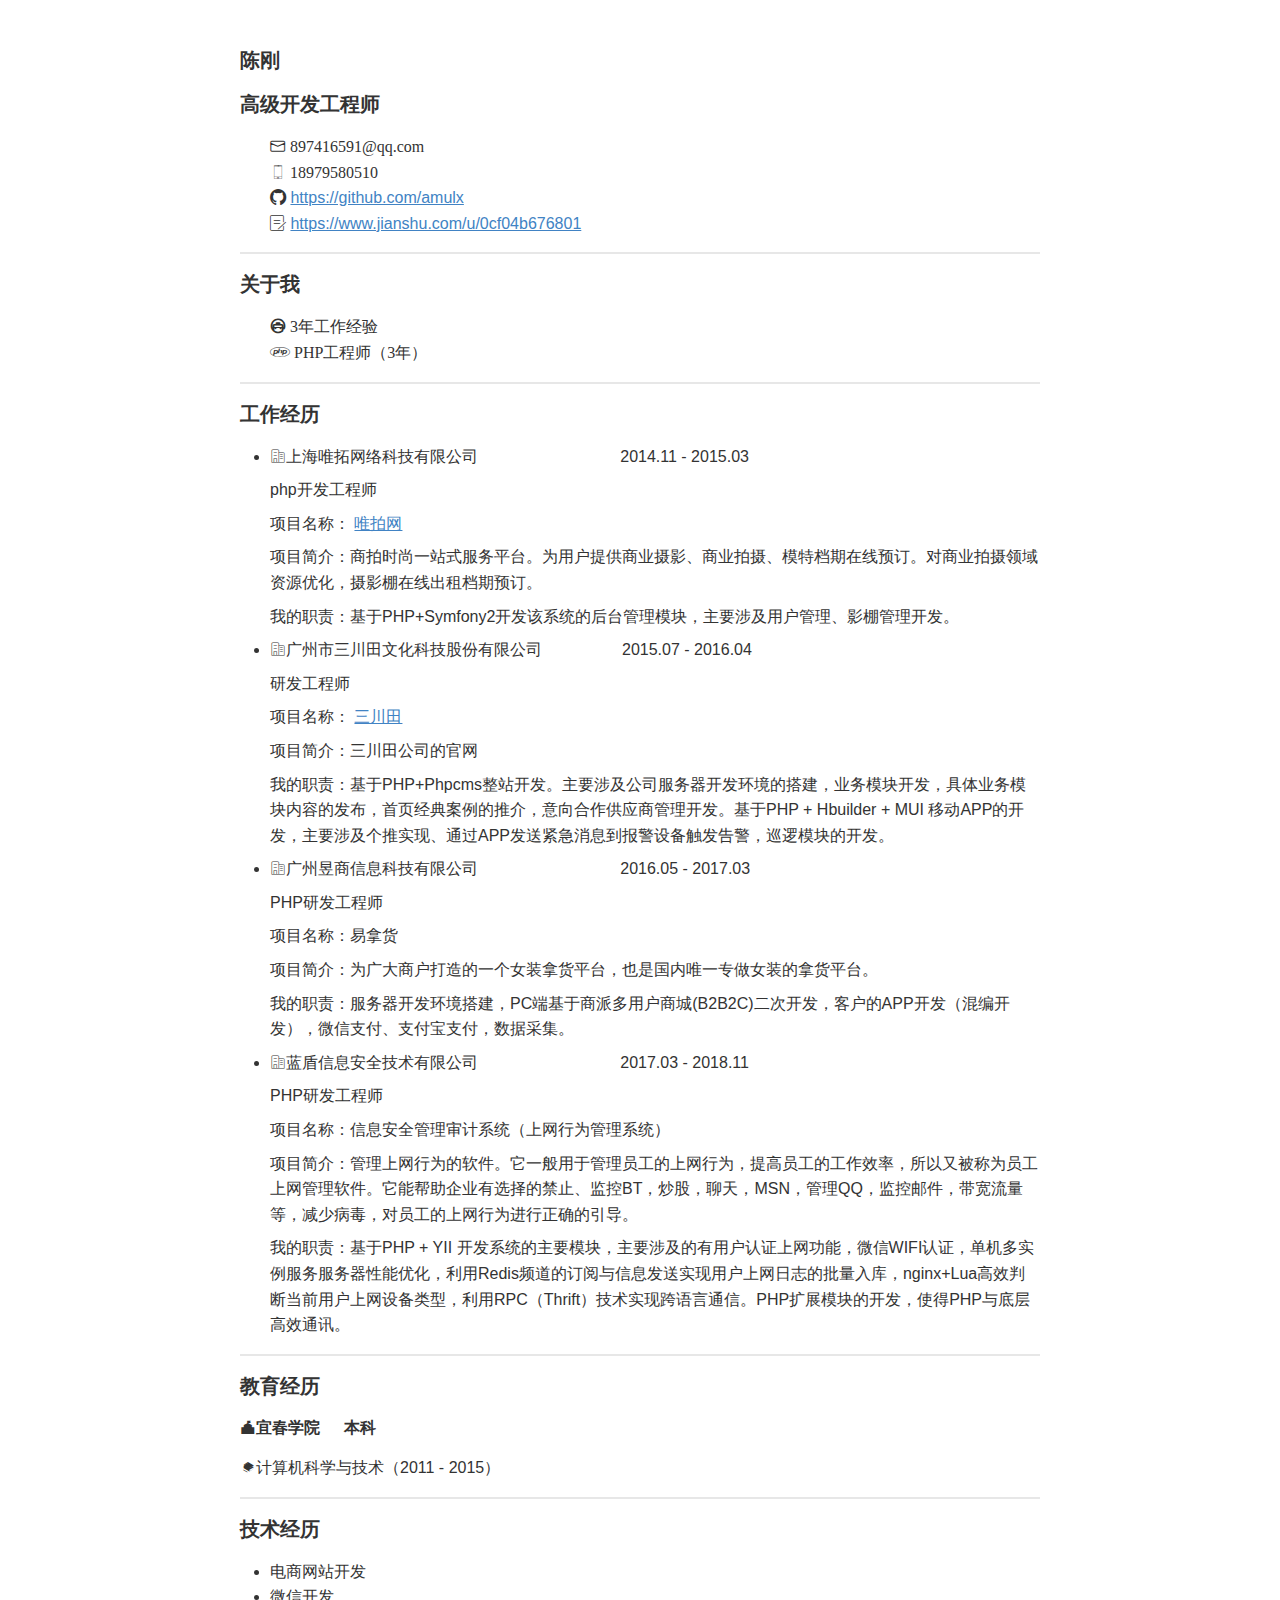
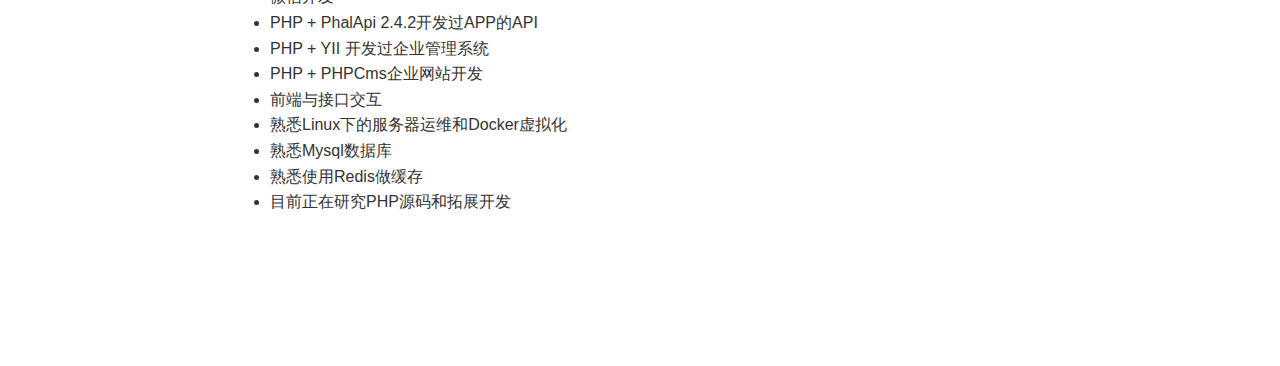
==== index.html @ e8bdd8fd "个人简历" ====
<!doctype html>
<html>
    <head>
        <meta charset='UTF-8'>
        <meta name='viewport' content='width=device-width initial-scale=1'>
        <title>
            PHP工程师-3年-陈刚
        </title>
        <link rel="stylesheet" type="text/css" href="iconfont.css">
        <link href='index.css' rel='stylesheet' type='text/css' />
        <style type='text/css'>
            html {overflow-x: initial !important;}:root { --bg-color:#ffffff; --text-color:#333333;
            --select-text-bg-color:#B5D6FC; --select-text-font-color:auto; --monospace:"Lucida Console",Consolas,"Courier",monospace; } html { font-size: 14px; background-color:
            var(--bg-color); color: var(--text-color); font-family: "Helvetica Neue",
            Helvetica, Arial, sans-serif; -webkit-font-smoothing: antialiased; } body
            { margin: 0px; padding: 0px; height: auto; bottom: 0px; top: 0px; left:
            0px; right: 0px; font-size: 1rem; line-height: 1.42857; overflow-x: hidden;
            background: inherit; } iframe { margin: auto; } a.url { word-break: break-all;
            } a:active, a:hover { outline: 0px; } .in-text-selection, ::selection {
            text-shadow: none; background: var(--select-text-bg-color); color: var(--select-text-font-color);
            } #write { margin: 0px auto; height: auto; width: inherit; word-break:
            normal; word-wrap: break-word; position: relative; white-space: normal;
            overflow-x: visible; } #write.first-line-indent p { text-indent: 2em; }
            #write.first-line-indent li p, #write.first-line-indent p * { text-indent:
            0px; } #write.first-line-indent li { margin-left: 2em; } .for-image #write
            { padding-left: 8px; padding-right: 8px; } body.typora-export { padding-left:
            30px; padding-right: 30px; } .typora-export .footnote-line, .typora-export
            p { white-space: pre-wrap; } @media screen and (max-width: 500px) { body.typora-export
            { padding-left: 0px; padding-right: 0px; } .CodeMirror-sizer { margin-left:
            0px !important; } .CodeMirror-gutters { display: none !important; } } #write
            li > figure:first-child { margin-top: -20px; } #write ol, #write ul { position:
            relative; } img { max-width: 100%; vertical-align: middle; } button, input,
            select, textarea { color: inherit; font-style: inherit; font-variant: inherit;
            font-weight: inherit; font-stretch: inherit; font-size: inherit; line-height:
            inherit; font-family: inherit; } input[type="checkbox"], input[type="radio"]
            { line-height: normal; padding: 0px; } *, ::after, ::before { box-sizing:
            border-box; } #write h1, #write h2, #write h3, #write h4, #write h5, #write
            h6, #write p, #write pre { width: inherit; } #write h1, #write h2, #write
            h3, #write h4, #write h5, #write h6, #write p { position: relative; } h1,
            h2, h3, h4, h5, h6 { break-after: avoid-page; break-inside: avoid; orphans:
            2; } p { orphans: 4; } h1 { font-size: 2rem; } h2 { font-size: 1.8rem;
            } h3 { font-size: 1.6rem; } h4 { font-size: 1.4rem; } h5 { font-size: 1.2rem;
            } h6 { font-size: 1rem; } .md-math-block, .md-rawblock, h1, h2, h3, h4,
            h5, h6, p { margin-top: 1rem; margin-bottom: 1rem; } .hidden { display:
            none; } .md-blockmeta { color: rgb(204, 204, 204); font-weight: 700; font-style:
            italic; } a { cursor: pointer; } sup.md-footnote { padding: 2px 4px; background-color:
            rgba(238, 238, 238, 0.7); color: rgb(85, 85, 85); border-radius: 4px; cursor:
            pointer; } sup.md-footnote a, sup.md-footnote a:hover { color: inherit;
            text-transform: inherit; text-decoration: inherit; } #write input[type="checkbox"]
            { cursor: pointer; width: inherit; height: inherit; } figure { overflow-x:
            auto; margin: 1.2em 0px; max-width: calc(100% + 16px); padding: 0px; }
            figure > table { margin: 0px !important; } tr { break-inside: avoid; break-after:
            auto; } thead { display: table-header-group; } table { border-collapse:
            collapse; border-spacing: 0px; width: 100%; overflow: auto; break-inside:
            auto; text-align: left; } table.md-table td { min-width: 80px; } .CodeMirror-gutters
            { border-right: 0px; background-color: inherit; } .CodeMirror { text-align:
            left; } .CodeMirror-placeholder { opacity: 0.3; } .CodeMirror pre { padding:
            0px 4px; } .CodeMirror-lines { padding: 0px; } div.hr:focus { cursor: none;
            } #write pre { white-space: pre-wrap; } #write.fences-no-line-wrapping
            pre { white-space: pre; } #write pre.ty-contain-cm { white-space: normal;
            } .CodeMirror-gutters { margin-right: 4px; } .md-fences { font-size: 0.9rem;
            display: block; break-inside: avoid; text-align: left; overflow: visible;
            white-space: pre; background: inherit; position: relative !important; }
            .md-diagram-panel { width: 100%; margin-top: 10px; text-align: center;
            padding-top: 0px; padding-bottom: 8px; overflow-x: auto; } #write .md-fences.mock-cm
            { white-space: pre-wrap; } .md-fences.md-fences-with-lineno { padding-left:
            0px; } #write.fences-no-line-wrapping .md-fences.mock-cm { white-space:
            pre; overflow-x: auto; } .md-fences.mock-cm.md-fences-with-lineno { padding-left:
            8px; } .CodeMirror-line, twitterwidget { break-inside: avoid; } .footnotes
            { opacity: 0.8; font-size: 0.9rem; margin-top: 1em; margin-bottom: 1em;
            } .footnotes + .footnotes { margin-top: 0px; } .md-reset { margin: 0px;
            padding: 0px; border: 0px; outline: 0px; vertical-align: top; background:
            0px 0px; text-decoration: none; text-shadow: none; float: none; position:
            static; width: auto; height: auto; white-space: nowrap; cursor: inherit;
            -webkit-tap-highlight-color: transparent; line-height: normal; font-weight:
            400; text-align: left; box-sizing: content-box; direction: ltr; } li div
            { padding-top: 0px; } blockquote { margin: 1rem 0px; } li .mathjax-block,
            li p { margin: 0.5rem 0px; } li { margin: 0px; position: relative; } blockquote
            > :last-child { margin-bottom: 0px; } blockquote > :first-child, li > :first-child
            { margin-top: 0px; } .footnotes-area { color: rgb(136, 136, 136); margin-top:
            0.714rem; padding-bottom: 0.143rem; white-space: normal; } #write .footnote-line
            { white-space: pre-wrap; } @media print { body, html { border: 1px solid
            transparent; height: 99%; break-after: avoid; break-before: avoid; } #write
            { margin-top: 0px; border-color: transparent !important; } .typora-export
            * { -webkit-print-color-adjust: exact; } html.blink-to-pdf { font-size:
            13px; } .typora-export #write { padding-left: 1cm; padding-right: 1cm;
            padding-bottom: 0px; break-after: avoid; } .typora-export #write::after
            { height: 0px; } @page { margin: 20mm 0px; } } .footnote-line { margin-top:
            0.714em; font-size: 0.7em; } a img, img a { cursor: pointer; } pre.md-meta-block
            { font-size: 0.8rem; min-height: 0.8rem; white-space: pre-wrap; background:
            rgb(204, 204, 204); display: block; overflow-x: hidden; } p > img:only-child
            { display: block; margin: auto; } p > .md-image:only-child { display: inline-block;
            width: 100%; text-align: center; } #write .MathJax_Display { margin: 0.8em
            0px 0px; } .md-math-block { width: 100%; } .md-math-block:not(:empty)::after
            { display: none; } [contenteditable="true"]:active, [contenteditable="true"]:focus
            { outline: 0px; box-shadow: none; } .md-task-list-item { position: relative;
            list-style-type: none; } .task-list-item.md-task-list-item { padding-left:
            0px; } .md-task-list-item > input { position: absolute; top: 0px; left:
            0px; margin-left: -1.2em; margin-top: calc(1em - 10px); } .math { font-size:
            1rem; } .md-toc { min-height: 3.58rem; position: relative; font-size: 0.9rem;
            border-radius: 10px; } .md-toc-content { position: relative; margin-left:
            0px; } .md-toc-content::after, .md-toc::after { display: none; } .md-toc-item
            { display: block; color: rgb(65, 131, 196); } .md-toc-item a { text-decoration:
            none; } .md-toc-inner:hover { text-decoration: underline; } .md-toc-inner
            { display: inline-block; cursor: pointer; } .md-toc-h1 .md-toc-inner {
            margin-left: 0px; font-weight: 700; } .md-toc-h2 .md-toc-inner { margin-left:
            2em; } .md-toc-h3 .md-toc-inner { margin-left: 4em; } .md-toc-h4 .md-toc-inner
            { margin-left: 6em; } .md-toc-h5 .md-toc-inner { margin-left: 8em; } .md-toc-h6
            .md-toc-inner { margin-left: 10em; } @media screen and (max-width: 48em)
            { .md-toc-h3 .md-toc-inner { margin-left: 3.5em; } .md-toc-h4 .md-toc-inner
            { margin-left: 5em; } .md-toc-h5 .md-toc-inner { margin-left: 6.5em; }
            .md-toc-h6 .md-toc-inner { margin-left: 8em; } } a.md-toc-inner { font-size:
            inherit; font-style: inherit; font-weight: inherit; line-height: inherit;
            } .footnote-line a:not(.reversefootnote) { color: inherit; } .md-attr {
            display: none; } .md-fn-count::after { content: "."; } code, pre, samp,
            tt { font-family: var(--monospace); } kbd { margin: 0px 0.1em; padding:
            0.1em 0.6em; font-size: 0.8em; color: rgb(36, 39, 41); background: rgb(255,
            255, 255); border: 1px solid rgb(173, 179, 185); border-radius: 3px; box-shadow:
            rgba(12, 13, 14, 0.2) 0px 1px 0px, rgb(255, 255, 255) 0px 0px 0px 2px inset;
            white-space: nowrap; vertical-align: middle; } .md-comment { color: rgb(162,
            127, 3); opacity: 0.8; font-family: var(--monospace); } code { text-align:
            left; vertical-align: initial; } a.md-print-anchor { white-space: pre !important;
            border-width: initial !important; border-style: none !important; border-color:
            initial !important; display: inline-block !important; position: absolute
            !important; width: 1px !important; right: 0px !important; outline: 0px
            !important; background: 0px 0px !important; text-decoration: initial !important;
            text-shadow: initial !important; } .md-inline-math .MathJax_SVG .noError
            { display: none !important; } .md-math-block .MathJax_SVG_Display { text-align:
            center; margin: 0px; position: relative; text-indent: 0px; max-width: none;
            max-height: none; min-height: 0px; min-width: 100%; width: auto; overflow-y:
            hidden; display: block !important; } .MathJax_SVG_Display, .md-inline-math
            .MathJax_SVG_Display { width: auto; margin: inherit; display: inline-block
            !important; } .MathJax_SVG .MJX-monospace { font-family: var(--monospace);
            } .MathJax_SVG .MJX-sans-serif { font-family: sans-serif; } .MathJax_SVG
            { display: inline; font-style: normal; font-weight: 400; line-height: normal;
            zoom: 90%; text-indent: 0px; text-align: left; text-transform: none; letter-spacing:
            normal; word-spacing: normal; word-wrap: normal; white-space: nowrap; float:
            none; direction: ltr; max-width: none; max-height: none; min-width: 0px;
            min-height: 0px; border: 0px; padding: 0px; margin: 0px; } .MathJax_SVG
            * { transition: none; } .MathJax_SVG_Display svg { vertical-align: middle
            !important; margin-bottom: 0px !important; } .os-windows.monocolor-emoji
            .md-emoji { font-family: "Segoe UI Symbol", sans-serif; } .md-diagram-panel
            > svg { max-width: 100%; } [lang="mermaid"] svg, [lang="flow"] svg { max-width:
            100%; } [lang="mermaid"] .node text { font-size: 1rem; } table tr th {
            border-bottom: 0px; } video { max-width: 100%; display: block; margin:
            0px auto; } iframe { max-width: 100%; width: 100%; border: none; } .highlight
            td, .highlight tr { border: 0px; } :root { --side-bar-bg-color: #fafafa;
            --control-text-color: #777; } @font-face { font-family: "Open Sans"; font-style:
            normal; font-weight: normal; src: local("Open Sans Regular"), url("./github/400.woff")
            format("woff"); } @font-face { font-family: "Open Sans"; font-style: italic;
            font-weight: normal; src: local("Open Sans Italic"), url("./github/400i.woff")
            format("woff"); } @font-face { font-family: "Open Sans"; font-style: normal;
            font-weight: bold; src: local("Open Sans Bold"), url("./github/700.woff")
            format("woff"); } @font-face { font-family: "Open Sans"; font-style: italic;
            font-weight: bold; src: local("Open Sans Bold Italic"), url("./github/700i.woff")
            format("woff"); } html { font-size: 16px; } body { font-family: "Open Sans",
            "Clear Sans", "Helvetica Neue", Helvetica, Arial, sans-serif; color: rgb(51,
            51, 51); line-height: 1.6; } #write { max-width: 860px; margin: 0px auto;
            padding: 30px 30px 100px; } #write > ul:first-child, #write > ol:first-child
            { margin-top: 30px; } a { color: rgb(65, 131, 196); } h1, h2, h3, h4, h5,
            h6 { position: relative; margin-top: 1rem; margin-bottom: 1rem; font-weight:
            bold; line-height: 1.4; cursor: text; } h1:hover a.anchor, h2:hover a.anchor,
            h3:hover a.anchor, h4:hover a.anchor, h5:hover a.anchor, h6:hover a.anchor
            { text-decoration: none; } h1 tt, h1 code { font-size: inherit; } h2 tt,
            h2 code { font-size: inherit; } h3 tt, h3 code { font-size: inherit; }
            h4 tt, h4 code { font-size: inherit; } h5 tt, h5 code { font-size: inherit;
            } h6 tt, h6 code { font-size: inherit; } h1 { padding-bottom: 0.3em; font-size:
            2.25em; line-height: 1.2; border-bottom: 1px solid rgb(238, 238, 238);
            } h2 { padding-bottom: 0.3em; font-size: 1.75em; line-height: 1.225; border-bottom:
            1px solid rgb(238, 238, 238); } h3 { font-size: 1.5em; line-height: 1.43;
            } h4 { font-size: 1.25em; } h5 { font-size: 1em; } h6 { font-size: 1em;
            color: rgb(119, 119, 119); } p, blockquote, ul, ol, dl, table { margin:
            0.8em 0px; } li > ol, li > ul { margin: 0px; } hr { height: 2px; padding:
            0px; margin: 16px 0px; background-color: rgb(231, 231, 231); border: 0px
            none; overflow: hidden; box-sizing: content-box; } li p.first { display:
            inline-block; } ul, ol { padding-left: 30px; } ul:first-child, ol:first-child
            { margin-top: 0px; } ul:last-child, ol:last-child { margin-bottom: 0px;
            } blockquote { border-left: 4px solid rgb(223, 226, 229); padding: 0px
            15px; color: rgb(119, 119, 119); } blockquote blockquote { padding-right:
            0px; } table { padding: 0px; word-break: initial; } table tr { border-top:
            1px solid rgb(223, 226, 229); margin: 0px; padding: 0px; } table tr:nth-child(2n),
            thead { background-color: rgb(248, 248, 248); } table tr th { font-weight:
            bold; border-width: 1px 1px 0px; border-top-style: solid; border-right-style:
            solid; border-left-style: solid; border-top-color: rgb(223, 226, 229);
            border-right-color: rgb(223, 226, 229); border-left-color: rgb(223, 226,
            229); border-image: initial; border-bottom-style: initial; border-bottom-color:
            initial; text-align: left; margin: 0px; padding: 6px 13px; } table tr td
            { border: 1px solid rgb(223, 226, 229); text-align: left; margin: 0px;
            padding: 6px 13px; } table tr th:first-child, table tr td:first-child {
            margin-top: 0px; } table tr th:last-child, table tr td:last-child { margin-bottom:
            0px; } .CodeMirror-lines { padding-left: 4px; } .code-tooltip { box-shadow:
            rgba(0, 28, 36, 0.3) 0px 1px 1px 0px; border-top: 1px solid rgb(238, 242,
            242); } .md-fences, code, tt { border: 1px solid rgb(231, 234, 237); background-color:
            rgb(248, 248, 248); border-radius: 3px; padding: 2px 4px 0px; font-size:
            0.9em; } code { background-color: rgb(243, 244, 244); padding: 0px 4px
            2px; } .md-fences { margin-bottom: 15px; margin-top: 15px; padding: 8px
            1em 6px; } .md-task-list-item > input { margin-left: -1.3em; } @media print
            { html { font-size: 13px; } table, pre { break-inside: avoid; } pre { word-wrap:
            break-word; } } .md-fences { background-color: rgb(248, 248, 248); } #write
            pre.md-meta-block { padding: 1rem; font-size: 85%; line-height: 1.45; background-color:
            rgb(247, 247, 247); border: 0px; border-radius: 3px; color: rgb(119, 119,
            119); margin-top: 0px !important; } .mathjax-block > .code-tooltip { bottom:
            0.375rem; } .md-mathjax-midline { background: rgb(250, 250, 250); } #write
            > h3.md-focus::before { left: -1.5625rem; top: 0.375rem; } #write > h4.md-focus::before
            { left: -1.5625rem; top: 0.285714rem; } #write > h5.md-focus::before {
            left: -1.5625rem; top: 0.285714rem; } #write > h6.md-focus::before { left:
            -1.5625rem; top: 0.285714rem; } .md-image > .md-meta { border-radius: 3px;
            padding: 2px 0px 0px 4px; font-size: 0.9em; color: inherit; } .md-tag {
            color: rgb(167, 167, 167); opacity: 1; } .md-toc { margin-top: 20px; padding-bottom:
            20px; } .sidebar-tabs { border-bottom: none; } #typora-quick-open { border:
            1px solid rgb(221, 221, 221); background-color: rgb(248, 248, 248); } #typora-quick-open-item
            { background-color: rgb(250, 250, 250); border-color: rgb(254, 254, 254)
            rgb(229, 229, 229) rgb(229, 229, 229) rgb(238, 238, 238); border-style:
            solid; border-width: 1px; } .on-focus-mode blockquote { border-left-color:
            rgba(85, 85, 85, 0.12); } header, .context-menu, .megamenu-content, footer
            { font-family: "Segoe UI", Arial, sans-serif; } .file-node-content:hover
            .file-node-icon, .file-node-content:hover .file-node-open-state { visibility:
            visible; } .mac-seamless-mode #typora-sidebar { background-color: var(--side-bar-bg-color);
            } .md-lang { color: rgb(180, 101, 77); } .html-for-mac .context-menu {
            --item-hover-bg-color: #E6F0FE; } #md-notification .btn { border: 0px;
            } .dropdown-menu .divider { border-color: rgb(229, 229, 229); } .typora-export
            p, .typora-export .footnote-line {white-space: normal;}
        </style>
    </head>
    
    <body class='typora-export'>
        <div id='write' class='is-node'>
            <h4>
                <a name='header-n2' class='md-header-anchor '>
                </a>
                陈刚
            </h4>
            <h4>
                <a name='header-n4' class='md-header-anchor '>
                </a>
                高级开发工程师
            </h4>
            <ul>
                <i class="icon iconfont icon-youxiang">
                  897416591@qq.com
                </i>
                <br>
                <i class="icon iconfont icon-zhikeshuma-">
                    18979580510
                </i>
                <br>
                <i class="icon iconfont icon-GitHub"></i>
                    <a href='https://github.com/amulx' target='_blank' class='url'>
                        https://github.com/amulx
                    </a>
                </i>
                <br>
                <i class="icon iconfont icon-bokeyuan"></i>
                    <a href='https://www.jianshu.com/u/0cf04b676801' target='_blank' class='url'>
                        https://www.jianshu.com/u/0cf04b676801
                    </a>
                </i>
            </ul>
            <hr />
            <h4>
                <a name='header-n14' class='md-header-anchor '>
                </a>
                关于我
            </h4>
            <ul>
                <i class="icon iconfont icon-gongzuojingyan">
                    3年工作经验
                </i>
                <br>
                <i class="icon iconfont icon-php">
                    PHP工程师（3年）
                </i>
            </ul>
            <hr />
            <h4>
                <a name='header-n20' class='md-header-anchor '>
                </a>
                工作经历
            </h4>
            <ul>
                <li>
                    <p>
                        <i class="icon iconfont icon-company">上海唯拓网络科技有限公司</i> &nbsp;&nbsp; &nbsp;&nbsp;&nbsp;&nbsp; &nbsp;&nbsp;&nbsp;&nbsp; &nbsp;&nbsp;&nbsp;&nbsp; &nbsp;&nbsp;&nbsp;&nbsp; &nbsp;&nbsp;&nbsp;&nbsp; &nbsp;&nbsp;  2014.11 - 2015.03
                    </p>
                    <p>
                        php开发工程师
                    </p>
                    <p>
                        项目名称：
                        <a href='http://www.wepic.cn/'>
                            唯拍网
                        </a>
                    </p>
                    <p>
                        项目简介：商拍时尚一站式服务平台。为用户提供商业摄影、商业拍摄、模特档期在线预订。对商业拍摄领域资源优化，摄影棚在线出租档期预订。
                    </p>
                    <p>
                        我的职责：基于PHP+Symfony2开发该系统的后台管理模块，主要涉及用户管理、影棚管理开发。
                    </p>
                </li>
                <li>
                    <p>
                        <i class="icon iconfont icon-company">广州市三川田文化科技股份有限公司</i> &nbsp;&nbsp; &nbsp;&nbsp;&nbsp;&nbsp; &nbsp;&nbsp;&nbsp;&nbsp; &nbsp;&nbsp;&nbsp;   2015.07 - 2016.04
                    </p>
                    <p>
                        研发工程师
                    </p>
                    <p>
                        项目名称：
                        <a href='http://www.333f.com/'>
                            三川田
                        </a>
                    </p>
                    <p>
                        项目简介：三川田公司的官网
                    </p>
                    <p>
                        我的职责：基于PHP+Phpcms整站开发。主要涉及公司服务器开发环境的搭建，业务模块开发，具体业务模块内容的发布，首页经典案例的推介，意向合作供应商管理开发。基于PHP
                        + Hbuilder + MUI 移动APP的开发，主要涉及个推实现、通过APP发送紧急消息到报警设备触发告警，巡逻模块的开发。
                    </p>
                </li>
                <li>
                    <p>
                        <i class="icon iconfont icon-company">广州昱商信息科技有限公司</i> &nbsp;&nbsp; &nbsp;&nbsp;&nbsp;&nbsp; &nbsp;&nbsp;&nbsp;&nbsp; &nbsp;&nbsp;&nbsp;&nbsp; &nbsp;&nbsp;&nbsp;&nbsp; &nbsp;&nbsp;&nbsp;&nbsp; &nbsp;&nbsp;    2016.05 - 2017.03
                    </p>
                    <p>
                        PHP研发工程师
                    </p>
                    <p>
                        项目名称：易拿货
                    </p>
                    <p>
                        项目简介：为广大商户打造的一个女装拿货平台，也是国内唯一专做女装的拿货平台。
                    </p>
                    <p>
                        我的职责：服务器开发环境搭建，PC端基于商派多用户商城(B2B2C)二次开发，客户的APP开发（混编开发），微信支付、支付宝支付，数据采集。
                    </p>
                </li>
                <li>
                    <p>
                        <i class="icon iconfont icon-company">蓝盾信息安全技术有限公司</i> &nbsp;&nbsp; &nbsp;&nbsp;&nbsp;&nbsp; &nbsp;&nbsp;&nbsp;&nbsp; &nbsp;&nbsp;&nbsp;&nbsp; &nbsp;&nbsp;&nbsp;&nbsp; &nbsp;&nbsp;&nbsp;&nbsp; &nbsp;&nbsp;     2017.03 - 2018.11
                    </p>
                    <p>
                        PHP研发工程师
                    </p>
                    <p>
                        项目名称：信息安全管理审计系统（上网行为管理系统）
                    </p>
                    <p>
                        项目简介：管理上网行为的软件。它一般用于管理员工的上网行为，提高员工的工作效率，所以又被称为员工上网管理软件。它能帮助企业有选择的禁止、监控BT，炒股，聊天，MSN，管理QQ，监控邮件，带宽流量等，减少病毒，对员工的上网行为进行正确的引导。
                    </p>
                    <p>
                        我的职责：基于PHP + YII 开发系统的主要模块，主要涉及的有用户认证上网功能，微信WIFI认证，单机多实例服务服务器性能优化，利用Redis频道的订阅与信息发送实现用户上网日志的批量入库，nginx+Lua高效判断当前用户上网设备类型，利用RPC（Thrift）技术实现跨语言通信。PHP扩展模块的开发，使得PHP与底层高效通讯。
                    </p>
                </li>
            </ul>
            <hr />
            <h4>
                <a name='header-n58' class='md-header-anchor '>
                </a>
                教育经历
            </h4>
            <h5>
                <a name='header-n60' class='md-header-anchor '>
                </a>
                <i class="icon iconfont icon-daxue">宜春学院 &nbsp;&nbsp; &nbsp;&nbsp;本科</i>
            </h5>
            <p>
                <i class="icon iconfont icon-zhuanye">计算机科学与技术</i>（2011 - 2015）
            </p>
            <hr />
            <h4>
                <a name='header-n66' class='md-header-anchor '>
                </a>
                技术经历
            </h4>
            <ul>
                <li>
                    电商网站开发
                </li>
                <li>
                    微信开发
                </li>
                <li>
                    PHP + PhalApi 2.4.2开发过APP的API
                </li>
                <li>
                    PHP + YII 开发过企业管理系统
                </li>
                <li>
                    PHP + PHPCms企业网站开发
                </li>
                <li>
                    前端与接口交互
                </li>
                <li>
                    熟悉Linux下的服务器运维和Docker虚拟化
                </li>
                <li>
                    熟悉Mysql数据库
                </li>
                <li>
                    熟悉使用Redis做缓存
                </li>
                <li>
                    目前正在研究PHP源码和拓展开发
                </li>
            </ul>
            <p>
                &nbsp;
            </p>
        </div>
    </body>

</html>
---- iconfont.css ----
@font-face {font-family: "iconfont";
  src: url('iconfont.eot?t=1544083383593'); /* IE9*/
  src: url('iconfont.eot?t=1544083383593#iefix') format('embedded-opentype'), /* IE6-IE8 */
  url('[data-uri]') format('woff'),
  url('iconfont.ttf?t=1544083383593') format('truetype'), /* chrome, firefox, opera, Safari, Android, iOS 4.2+*/
  url('iconfont.svg?t=1544083383593#iconfont') format('svg'); /* iOS 4.1- */
}

.iconfont {
  font-family:"iconfont" !important;
  font-size:16px;
  font-style:normal;
  -webkit-font-smoothing: antialiased;
  -moz-osx-font-smoothing: grayscale;
}

.icon-company:before { content: "\e6e6"; }

.icon-GitHub:before { content: "\ea0a"; }

.icon-drxx20:before { content: "\e712"; }

.icon-bokeyuan:before { content: "\e603"; }

.icon-zhuanye:before { content: "\e605"; }

.icon-gongzuojingyan:before { content: "\e604"; }

.icon-youxiang:before { content: "\e6b8"; }

.icon-zhiwei:before { content: "\e62a"; }

.icon-zhikeshuma-:before { content: "\e606"; }

.icon-php:before { content: "\f20e"; }

.icon-daxue:before { content: "\e653"; }
---- index.css ----
/* cyrillic-ext */
@font-face {
  font-family: 'Open Sans';
  font-style: italic;
  font-weight: 400;
  src: local('Open Sans Italic'), local('OpenSans-Italic'), url(https://gstatic.loli.net/s/opensans/v15/mem6YaGs126MiZpBA-UFUK0Udc1GAK6bt6o.woff2) format('woff2');
  unicode-range: U+0460-052F, U+1C80-1C88, U+20B4, U+2DE0-2DFF, U+A640-A69F, U+FE2E-FE2F;
}
/* cyrillic */
@font-face {
  font-family: 'Open Sans';
  font-style: italic;
  font-weight: 400;
  src: local('Open Sans Italic'), local('OpenSans-Italic'), url(https://gstatic.loli.net/s/opensans/v15/mem6YaGs126MiZpBA-UFUK0ddc1GAK6bt6o.woff2) format('woff2');
  unicode-range: U+0400-045F, U+0490-0491, U+04B0-04B1, U+2116;
}
/* greek-ext */
@font-face {
  font-family: 'Open Sans';
  font-style: italic;
  font-weight: 400;
  src: local('Open Sans Italic'), local('OpenSans-Italic'), url(https://gstatic.loli.net/s/opensans/v15/mem6YaGs126MiZpBA-UFUK0Vdc1GAK6bt6o.woff2) format('woff2');
  unicode-range: U+1F00-1FFF;
}
/* greek */
@font-face {
  font-family: 'Open Sans';
  font-style: italic;
  font-weight: 400;
  src: local('Open Sans Italic'), local('OpenSans-Italic'), url(https://gstatic.loli.net/s/opensans/v15/mem6YaGs126MiZpBA-UFUK0adc1GAK6bt6o.woff2) format('woff2');
  unicode-range: U+0370-03FF;
}
/* vietnamese */
@font-face {
  font-family: 'Open Sans';
  font-style: italic;
  font-weight: 400;
  src: local('Open Sans Italic'), local('OpenSans-Italic'), url(https://gstatic.loli.net/s/opensans/v15/mem6YaGs126MiZpBA-UFUK0Wdc1GAK6bt6o.woff2) format('woff2');
  unicode-range: U+0102-0103, U+0110-0111, U+1EA0-1EF9, U+20AB;
}
/* latin-ext */
@font-face {
  font-family: 'Open Sans';
  font-style: italic;
  font-weight: 400;
  src: local('Open Sans Italic'), local('OpenSans-Italic'), url(https://gstatic.loli.net/s/opensans/v15/mem6YaGs126MiZpBA-UFUK0Xdc1GAK6bt6o.woff2) format('woff2');
  unicode-range: U+0100-024F, U+0259, U+1E00-1EFF, U+2020, U+20A0-20AB, U+20AD-20CF, U+2113, U+2C60-2C7F, U+A720-A7FF;
}
/* latin */
@font-face {
  font-family: 'Open Sans';
  font-style: italic;
  font-weight: 400;
  src: local('Open Sans Italic'), local('OpenSans-Italic'), url(https://gstatic.loli.net/s/opensans/v15/mem6YaGs126MiZpBA-UFUK0Zdc1GAK6b.woff2) format('woff2');
  unicode-range: U+0000-00FF, U+0131, U+0152-0153, U+02BB-02BC, U+02C6, U+02DA, U+02DC, U+2000-206F, U+2074, U+20AC, U+2122, U+2191, U+2193, U+2212, U+2215, U+FEFF, U+FFFD;
}
/* cyrillic-ext */
@font-face {
  font-family: 'Open Sans';
  font-style: italic;
  font-weight: 700;
  src: local('Open Sans Bold Italic'), local('OpenSans-BoldItalic'), url(https://gstatic.loli.net/s/opensans/v15/memnYaGs126MiZpBA-UFUKWiUNhmIqOxjaPXZSk.woff2) format('woff2');
  unicode-range: U+0460-052F, U+1C80-1C88, U+20B4, U+2DE0-2DFF, U+A640-A69F, U+FE2E-FE2F;
}
/* cyrillic */
@font-face {
  font-family: 'Open Sans';
  font-style: italic;
  font-weight: 700;
  src: local('Open Sans Bold Italic'), local('OpenSans-BoldItalic'), url(https://gstatic.loli.net/s/opensans/v15/memnYaGs126MiZpBA-UFUKWiUNhvIqOxjaPXZSk.woff2) format('woff2');
  unicode-range: U+0400-045F, U+0490-0491, U+04B0-04B1, U+2116;
}
/* greek-ext */
@font-face {
  font-family: 'Open Sans';
  font-style: italic;
  font-weight: 700;
  src: local('Open Sans Bold Italic'), local('OpenSans-BoldItalic'), url(https://gstatic.loli.net/s/opensans/v15/memnYaGs126MiZpBA-UFUKWiUNhnIqOxjaPXZSk.woff2) format('woff2');
  unicode-range: U+1F00-1FFF;
}
/* greek */
@font-face {
  font-family: 'Open Sans';
  font-style: italic;
  font-weight: 700;
  src: local('Open Sans Bold Italic'), local('OpenSans-BoldItalic'), url(https://gstatic.loli.net/s/opensans/v15/memnYaGs126MiZpBA-UFUKWiUNhoIqOxjaPXZSk.woff2) format('woff2');
  unicode-range: U+0370-03FF;
}
/* vietnamese */
@font-face {
  font-family: 'Open Sans';
  font-style: italic;
  font-weight: 700;
  src: local('Open Sans Bold Italic'), local('OpenSans-BoldItalic'), url(https://gstatic.loli.net/s/opensans/v15/memnYaGs126MiZpBA-UFUKWiUNhkIqOxjaPXZSk.woff2) format('woff2');
  unicode-range: U+0102-0103, U+0110-0111, U+1EA0-1EF9, U+20AB;
}
/* latin-ext */
@font-face {
  font-family: 'Open Sans';
  font-style: italic;
  font-weight: 700;
  src: local('Open Sans Bold Italic'), local('OpenSans-BoldItalic'), url(https://gstatic.loli.net/s/opensans/v15/memnYaGs126MiZpBA-UFUKWiUNhlIqOxjaPXZSk.woff2) format('woff2');
  unicode-range: U+0100-024F, U+0259, U+1E00-1EFF, U+2020, U+20A0-20AB, U+20AD-20CF, U+2113, U+2C60-2C7F, U+A720-A7FF;
}
/* latin */
@font-face {
  font-family: 'Open Sans';
  font-style: italic;
  font-weight: 700;
  src: local('Open Sans Bold Italic'), local('OpenSans-BoldItalic'), url(https://gstatic.loli.net/s/opensans/v15/memnYaGs126MiZpBA-UFUKWiUNhrIqOxjaPX.woff2) format('woff2');
  unicode-range: U+0000-00FF, U+0131, U+0152-0153, U+02BB-02BC, U+02C6, U+02DA, U+02DC, U+2000-206F, U+2074, U+20AC, U+2122, U+2191, U+2193, U+2212, U+2215, U+FEFF, U+FFFD;
}
/* cyrillic-ext */
@font-face {
  font-family: 'Open Sans';
  font-style: normal;
  font-weight: 400;
  src: local('Open Sans Regular'), local('OpenSans-Regular'), url(https://gstatic.loli.net/s/opensans/v15/mem8YaGs126MiZpBA-UFWJ0bf8pkAp6a.woff2) format('woff2');
  unicode-range: U+0460-052F, U+1C80-1C88, U+20B4, U+2DE0-2DFF, U+A640-A69F, U+FE2E-FE2F;
}
/* cyrillic */
@font-face {
  font-family: 'Open Sans';
  font-style: normal;
  font-weight: 400;
  src: local('Open Sans Regular'), local('OpenSans-Regular'), url(https://gstatic.loli.net/s/opensans/v15/mem8YaGs126MiZpBA-UFUZ0bf8pkAp6a.woff2) format('woff2');
  unicode-range: U+0400-045F, U+0490-0491, U+04B0-04B1, U+2116;
}
/* greek-ext */
@font-face {
  font-family: 'Open Sans';
  font-style: normal;
  font-weight: 400;
  src: local('Open Sans Regular'), local('OpenSans-Regular'), url(https://gstatic.loli.net/s/opensans/v15/mem8YaGs126MiZpBA-UFWZ0bf8pkAp6a.woff2) format('woff2');
  unicode-range: U+1F00-1FFF;
}
/* greek */
@font-face {
  font-family: 'Open Sans';
  font-style: normal;
  font-weight: 400;
  src: local('Open Sans Regular'), local('OpenSans-Regular'), url(https://gstatic.loli.net/s/opensans/v15/mem8YaGs126MiZpBA-UFVp0bf8pkAp6a.woff2) format('woff2');
  unicode-range: U+0370-03FF;
}
/* vietnamese */
@font-face {
  font-family: 'Open Sans';
  font-style: normal;
  font-weight: 400;
  src: local('Open Sans Regular'), local('OpenSans-Regular'), url(https://gstatic.loli.net/s/opensans/v15/mem8YaGs126MiZpBA-UFWp0bf8pkAp6a.woff2) format('woff2');
  unicode-range: U+0102-0103, U+0110-0111, U+1EA0-1EF9, U+20AB;
}
/* latin-ext */
@font-face {
  font-family: 'Open Sans';
  font-style: normal;
  font-weight: 400;
  src: local('Open Sans Regular'), local('OpenSans-Regular'), url(https://gstatic.loli.net/s/opensans/v15/mem8YaGs126MiZpBA-UFW50bf8pkAp6a.woff2) format('woff2');
  unicode-range: U+0100-024F, U+0259, U+1E00-1EFF, U+2020, U+20A0-20AB, U+20AD-20CF, U+2113, U+2C60-2C7F, U+A720-A7FF;
}
/* latin */
@font-face {
  font-family: 'Open Sans';
  font-style: normal;
  font-weight: 400;
  src: local('Open Sans Regular'), local('OpenSans-Regular'), url(https://gstatic.loli.net/s/opensans/v15/mem8YaGs126MiZpBA-UFVZ0bf8pkAg.woff2) format('woff2');
  unicode-range: U+0000-00FF, U+0131, U+0152-0153, U+02BB-02BC, U+02C6, U+02DA, U+02DC, U+2000-206F, U+2074, U+20AC, U+2122, U+2191, U+2193, U+2212, U+2215, U+FEFF, U+FFFD;
}
/* cyrillic-ext */
@font-face {
  font-family: 'Open Sans';
  font-style: normal;
  font-weight: 700;
  src: local('Open Sans Bold'), local('OpenSans-Bold'), url(https://gstatic.loli.net/s/opensans/v15/mem5YaGs126MiZpBA-UN7rgOX-hpKKSTj5PW.woff2) format('woff2');
  unicode-range: U+0460-052F, U+1C80-1C88, U+20B4, U+2DE0-2DFF, U+A640-A69F, U+FE2E-FE2F;
}
/* cyrillic */
@font-face {
  font-family: 'Open Sans';
  font-style: normal;
  font-weight: 700;
  src: local('Open Sans Bold'), local('OpenSans-Bold'), url(https://gstatic.loli.net/s/opensans/v15/mem5YaGs126MiZpBA-UN7rgOVuhpKKSTj5PW.woff2) format('woff2');
  unicode-range: U+0400-045F, U+0490-0491, U+04B0-04B1, U+2116;
}
/* greek-ext */
@font-face {
  font-family: 'Open Sans';
  font-style: normal;
  font-weight: 700;
  src: local('Open Sans Bold'), local('OpenSans-Bold'), url(https://gstatic.loli.net/s/opensans/v15/mem5YaGs126MiZpBA-UN7rgOXuhpKKSTj5PW.woff2) format('woff2');
  unicode-range: U+1F00-1FFF;
}
/* greek */
@font-face {
  font-family: 'Open Sans';
  font-style: normal;
  font-weight: 700;
  src: local('Open Sans Bold'), local('OpenSans-Bold'), url(https://gstatic.loli.net/s/opensans/v15/mem5YaGs126MiZpBA-UN7rgOUehpKKSTj5PW.woff2) format('woff2');
  unicode-range: U+0370-03FF;
}
/* vietnamese */
@font-face {
  font-family: 'Open Sans';
  font-style: normal;
  font-weight: 700;
  src: local('Open Sans Bold'), local('OpenSans-Bold'), url(https://gstatic.loli.net/s/opensans/v15/mem5YaGs126MiZpBA-UN7rgOXehpKKSTj5PW.woff2) format('woff2');
  unicode-range: U+0102-0103, U+0110-0111, U+1EA0-1EF9, U+20AB;
}
/* latin-ext */
@font-face {
  font-family: 'Open Sans';
  font-style: normal;
  font-weight: 700;
  src: local('Open Sans Bold'), local('OpenSans-Bold'), url(https://gstatic.loli.net/s/opensans/v15/mem5YaGs126MiZpBA-UN7rgOXOhpKKSTj5PW.woff2) format('woff2');
  unicode-range: U+0100-024F, U+0259, U+1E00-1EFF, U+2020, U+20A0-20AB, U+20AD-20CF, U+2113, U+2C60-2C7F, U+A720-A7FF;
}
/* latin */
@font-face {
  font-family: 'Open Sans';
  font-style: normal;
  font-weight: 700;
  src: local('Open Sans Bold'), local('OpenSans-Bold'), url(https://gstatic.loli.net/s/opensans/v15/mem5YaGs126MiZpBA-UN7rgOUuhpKKSTjw.woff2) format('woff2');
  unicode-range: U+0000-00FF, U+0131, U+0152-0153, U+02BB-02BC, U+02C6, U+02DA, U+02DC, U+2000-206F, U+2074, U+20AC, U+2122, U+2191, U+2193, U+2212, U+2215, U+FEFF, U+FFFD;
}
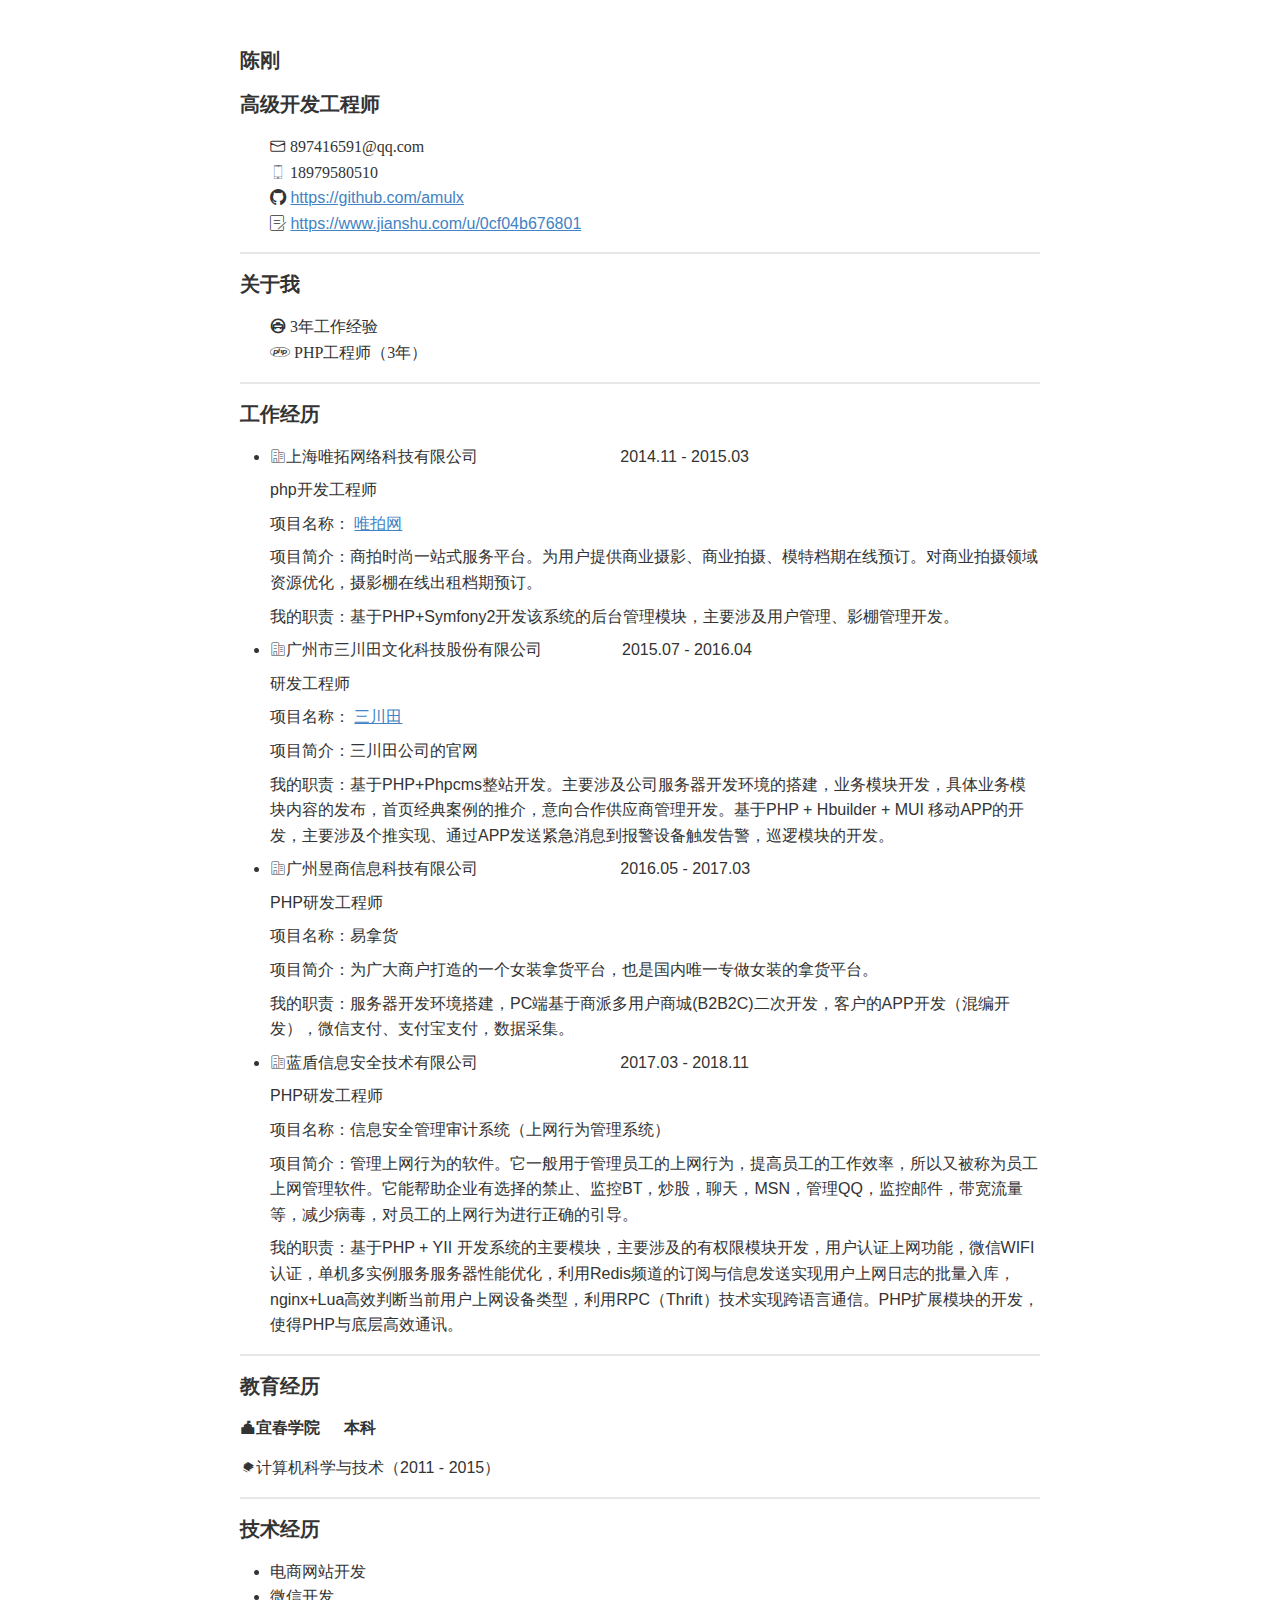
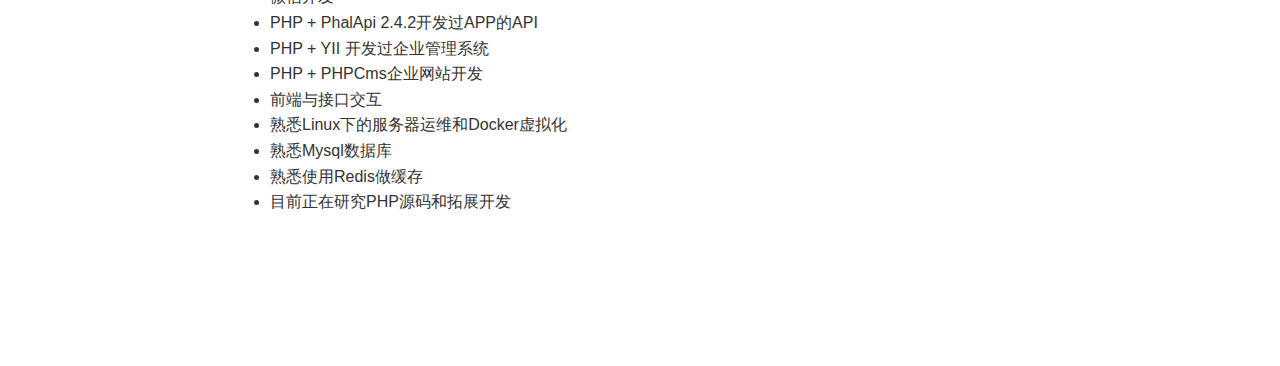
==== commit bfcdd8b4: "Update index.html" ====
--- a/index.html
+++ b/index.html
@@ -350,7 +350,7 @@
                         项目简介：管理上网行为的软件。它一般用于管理员工的上网行为，提高员工的工作效率，所以又被称为员工上网管理软件。它能帮助企业有选择的禁止、监控BT，炒股，聊天，MSN，管理QQ，监控邮件，带宽流量等，减少病毒，对员工的上网行为进行正确的引导。
                     </p>
                     <p>
-                        我的职责：基于PHP + YII 开发系统的主要模块，主要涉及的有用户认证上网功能，微信WIFI认证，单机多实例服务服务器性能优化，利用Redis频道的订阅与信息发送实现用户上网日志的批量入库，nginx+Lua高效判断当前用户上网设备类型，利用RPC（Thrift）技术实现跨语言通信。PHP扩展模块的开发，使得PHP与底层高效通讯。
+                        我的职责：基于PHP + YII 开发系统的主要模块，主要涉及的有权限模块开发，用户认证上网功能，微信WIFI认证，单机多实例服务服务器性能优化，利用Redis频道的订阅与信息发送实现用户上网日志的批量入库，nginx+Lua高效判断当前用户上网设备类型，利用RPC（Thrift）技术实现跨语言通信。PHP扩展模块的开发，使得PHP与底层高效通讯。
                     </p>
                 </li>
             </ul>
@@ -412,4 +412,4 @@
         </div>
     </body>
 
-</html>+</html>
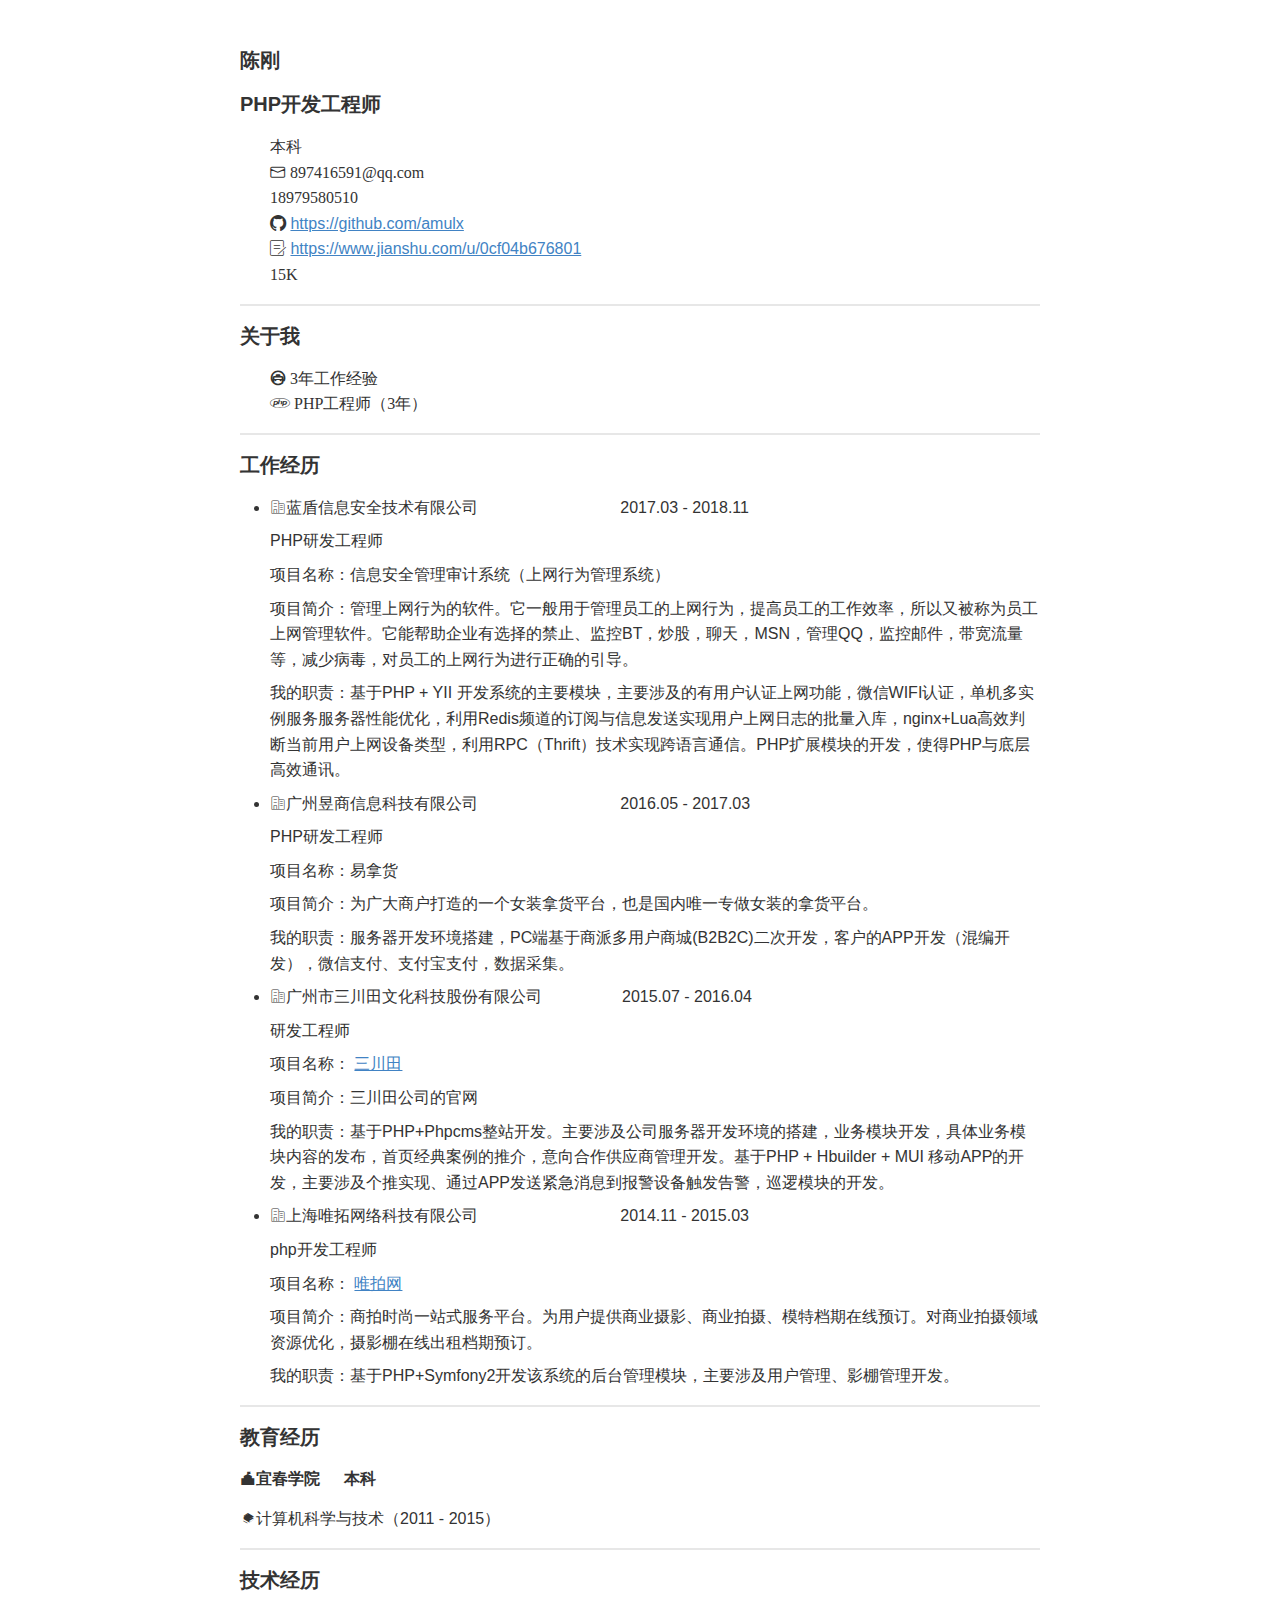
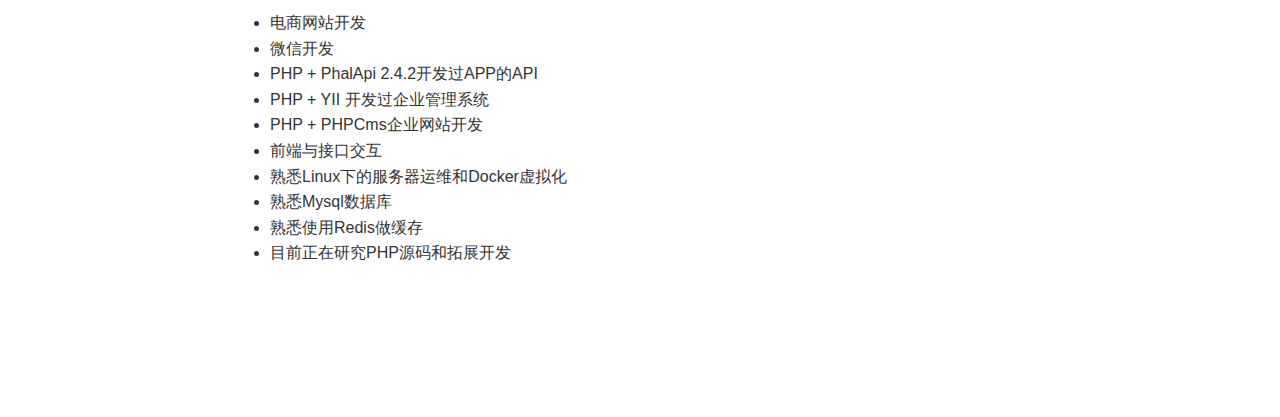
==== commit f1d84c36: "Update index.html" ====
--- a/index.html
+++ b/index.html
@@ -233,14 +233,18 @@
             <h4>
                 <a name='header-n4' class='md-header-anchor '>
                 </a>
-                高级开发工程师
+                PHP开发工程师
             </h4>
             <ul>
+                <i class="icon iconfont icon-xueli">
+                    本科
+                </i>
+                <br>               
                 <i class="icon iconfont icon-youxiang">
                   897416591@qq.com
                 </i>
                 <br>
-                <i class="icon iconfont icon-zhikeshuma-">
+                <i class="icon iconfont icon-shouji">
                     18979580510
                 </i>
                 <br>
@@ -255,6 +259,9 @@
                         https://www.jianshu.com/u/0cf04b676801
                     </a>
                 </i>
+
+                <br>
+                <i class="icon iconfont icon-xinzi">15K</i>             
             </ul>
             <hr />
             <h4>
@@ -278,6 +285,67 @@
                 工作经历
             </h4>
             <ul>
+                <!-- 1 -->
+                <li>
+                        <p>
+                            <i class="icon iconfont icon-company">蓝盾信息安全技术有限公司</i> &nbsp;&nbsp; &nbsp;&nbsp;&nbsp;&nbsp; &nbsp;&nbsp;&nbsp;&nbsp; &nbsp;&nbsp;&nbsp;&nbsp; &nbsp;&nbsp;&nbsp;&nbsp; &nbsp;&nbsp;&nbsp;&nbsp; &nbsp;&nbsp;     2017.03 - 2018.11
+                        </p>
+                        <p>
+                            PHP研发工程师
+                        </p>
+                        <p>
+                            项目名称：信息安全管理审计系统（上网行为管理系统）
+                        </p>
+                        <p>
+                            项目简介：管理上网行为的软件。它一般用于管理员工的上网行为，提高员工的工作效率，所以又被称为员工上网管理软件。它能帮助企业有选择的禁止、监控BT，炒股，聊天，MSN，管理QQ，监控邮件，带宽流量等，减少病毒，对员工的上网行为进行正确的引导。
+                        </p>
+                        <p>
+                            我的职责：基于PHP + YII 开发系统的主要模块，主要涉及的有用户认证上网功能，微信WIFI认证，单机多实例服务服务器性能优化，利用Redis频道的订阅与信息发送实现用户上网日志的批量入库，nginx+Lua高效判断当前用户上网设备类型，利用RPC（Thrift）技术实现跨语言通信。PHP扩展模块的开发，使得PHP与底层高效通讯。
+                        </p>
+                </li>
+                
+                <!-- 2 -->
+                <li>
+                        <p>
+                            <i class="icon iconfont icon-company">广州昱商信息科技有限公司</i> &nbsp;&nbsp; &nbsp;&nbsp;&nbsp;&nbsp; &nbsp;&nbsp;&nbsp;&nbsp; &nbsp;&nbsp;&nbsp;&nbsp; &nbsp;&nbsp;&nbsp;&nbsp; &nbsp;&nbsp;&nbsp;&nbsp; &nbsp;&nbsp;    2016.05 - 2017.03
+                        </p>
+                        <p>
+                            PHP研发工程师
+                        </p>
+                        <p>
+                            项目名称：易拿货
+                        </p>
+                        <p>
+                            项目简介：为广大商户打造的一个女装拿货平台，也是国内唯一专做女装的拿货平台。
+                        </p>
+                        <p>
+                            我的职责：服务器开发环境搭建，PC端基于商派多用户商城(B2B2C)二次开发，客户的APP开发（混编开发），微信支付、支付宝支付，数据采集。
+                        </p>
+                </li>
+
+                <!-- 3 -->
+                <li>
+                        <p>
+                            <i class="icon iconfont icon-company">广州市三川田文化科技股份有限公司</i> &nbsp;&nbsp; &nbsp;&nbsp;&nbsp;&nbsp; &nbsp;&nbsp;&nbsp;&nbsp; &nbsp;&nbsp;&nbsp;   2015.07 - 2016.04
+                        </p>
+                        <p>
+                            研发工程师
+                        </p>
+                        <p>
+                            项目名称：
+                            <a href='http://www.333f.com/'>
+                                三川田
+                            </a>
+                        </p>
+                        <p>
+                            项目简介：三川田公司的官网
+                        </p>
+                        <p>
+                            我的职责：基于PHP+Phpcms整站开发。主要涉及公司服务器开发环境的搭建，业务模块开发，具体业务模块内容的发布，首页经典案例的推介，意向合作供应商管理开发。基于PHP
+                            + Hbuilder + MUI 移动APP的开发，主要涉及个推实现、通过APP发送紧急消息到报警设备触发告警，巡逻模块的开发。
+                        </p>
+                </li>
+                <!-- 4 -->
                 <li>
                     <p>
                         <i class="icon iconfont icon-company">上海唯拓网络科技有限公司</i> &nbsp;&nbsp; &nbsp;&nbsp;&nbsp;&nbsp; &nbsp;&nbsp;&nbsp;&nbsp; &nbsp;&nbsp;&nbsp;&nbsp; &nbsp;&nbsp;&nbsp;&nbsp; &nbsp;&nbsp;&nbsp;&nbsp; &nbsp;&nbsp;  2014.11 - 2015.03
@@ -298,63 +366,11 @@
                         我的职责：基于PHP+Symfony2开发该系统的后台管理模块，主要涉及用户管理、影棚管理开发。
                     </p>
                 </li>
-                <li>
-                    <p>
-                        <i class="icon iconfont icon-company">广州市三川田文化科技股份有限公司</i> &nbsp;&nbsp; &nbsp;&nbsp;&nbsp;&nbsp; &nbsp;&nbsp;&nbsp;&nbsp; &nbsp;&nbsp;&nbsp;   2015.07 - 2016.04
-                    </p>
-                    <p>
-                        研发工程师
-                    </p>
-                    <p>
-                        项目名称：
-                        <a href='http://www.333f.com/'>
-                            三川田
-                        </a>
-                    </p>
-                    <p>
-                        项目简介：三川田公司的官网
-                    </p>
-                    <p>
-                        我的职责：基于PHP+Phpcms整站开发。主要涉及公司服务器开发环境的搭建，业务模块开发，具体业务模块内容的发布，首页经典案例的推介，意向合作供应商管理开发。基于PHP
-                        + Hbuilder + MUI 移动APP的开发，主要涉及个推实现、通过APP发送紧急消息到报警设备触发告警，巡逻模块的开发。
-                    </p>
-                </li>
-                <li>
-                    <p>
-                        <i class="icon iconfont icon-company">广州昱商信息科技有限公司</i> &nbsp;&nbsp; &nbsp;&nbsp;&nbsp;&nbsp; &nbsp;&nbsp;&nbsp;&nbsp; &nbsp;&nbsp;&nbsp;&nbsp; &nbsp;&nbsp;&nbsp;&nbsp; &nbsp;&nbsp;&nbsp;&nbsp; &nbsp;&nbsp;    2016.05 - 2017.03
-                    </p>
-                    <p>
-                        PHP研发工程师
-                    </p>
-                    <p>
-                        项目名称：易拿货
-                    </p>
-                    <p>
-                        项目简介：为广大商户打造的一个女装拿货平台，也是国内唯一专做女装的拿货平台。
-                    </p>
-                    <p>
-                        我的职责：服务器开发环境搭建，PC端基于商派多用户商城(B2B2C)二次开发，客户的APP开发（混编开发），微信支付、支付宝支付，数据采集。
-                    </p>
-                </li>
-                <li>
-                    <p>
-                        <i class="icon iconfont icon-company">蓝盾信息安全技术有限公司</i> &nbsp;&nbsp; &nbsp;&nbsp;&nbsp;&nbsp; &nbsp;&nbsp;&nbsp;&nbsp; &nbsp;&nbsp;&nbsp;&nbsp; &nbsp;&nbsp;&nbsp;&nbsp; &nbsp;&nbsp;&nbsp;&nbsp; &nbsp;&nbsp;     2017.03 - 2018.11
-                    </p>
-                    <p>
-                        PHP研发工程师
-                    </p>
-                    <p>
-                        项目名称：信息安全管理审计系统（上网行为管理系统）
-                    </p>
-                    <p>
-                        项目简介：管理上网行为的软件。它一般用于管理员工的上网行为，提高员工的工作效率，所以又被称为员工上网管理软件。它能帮助企业有选择的禁止、监控BT，炒股，聊天，MSN，管理QQ，监控邮件，带宽流量等，减少病毒，对员工的上网行为进行正确的引导。
-                    </p>
-                    <p>
-                        我的职责：基于PHP + YII 开发系统的主要模块，主要涉及的有权限模块开发，用户认证上网功能，微信WIFI认证，单机多实例服务服务器性能优化，利用Redis频道的订阅与信息发送实现用户上网日志的批量入库，nginx+Lua高效判断当前用户上网设备类型，利用RPC（Thrift）技术实现跨语言通信。PHP扩展模块的开发，使得PHP与底层高效通讯。
-                    </p>
-                </li>
+
             </ul>
+
             <hr />
+
             <h4>
                 <a name='header-n58' class='md-header-anchor '>
                 </a>
@@ -368,7 +384,9 @@
             <p>
                 <i class="icon iconfont icon-zhuanye">计算机科学与技术</i>（2011 - 2015）
             </p>
+
             <hr />
+
             <h4>
                 <a name='header-n66' class='md-header-anchor '>
                 </a>
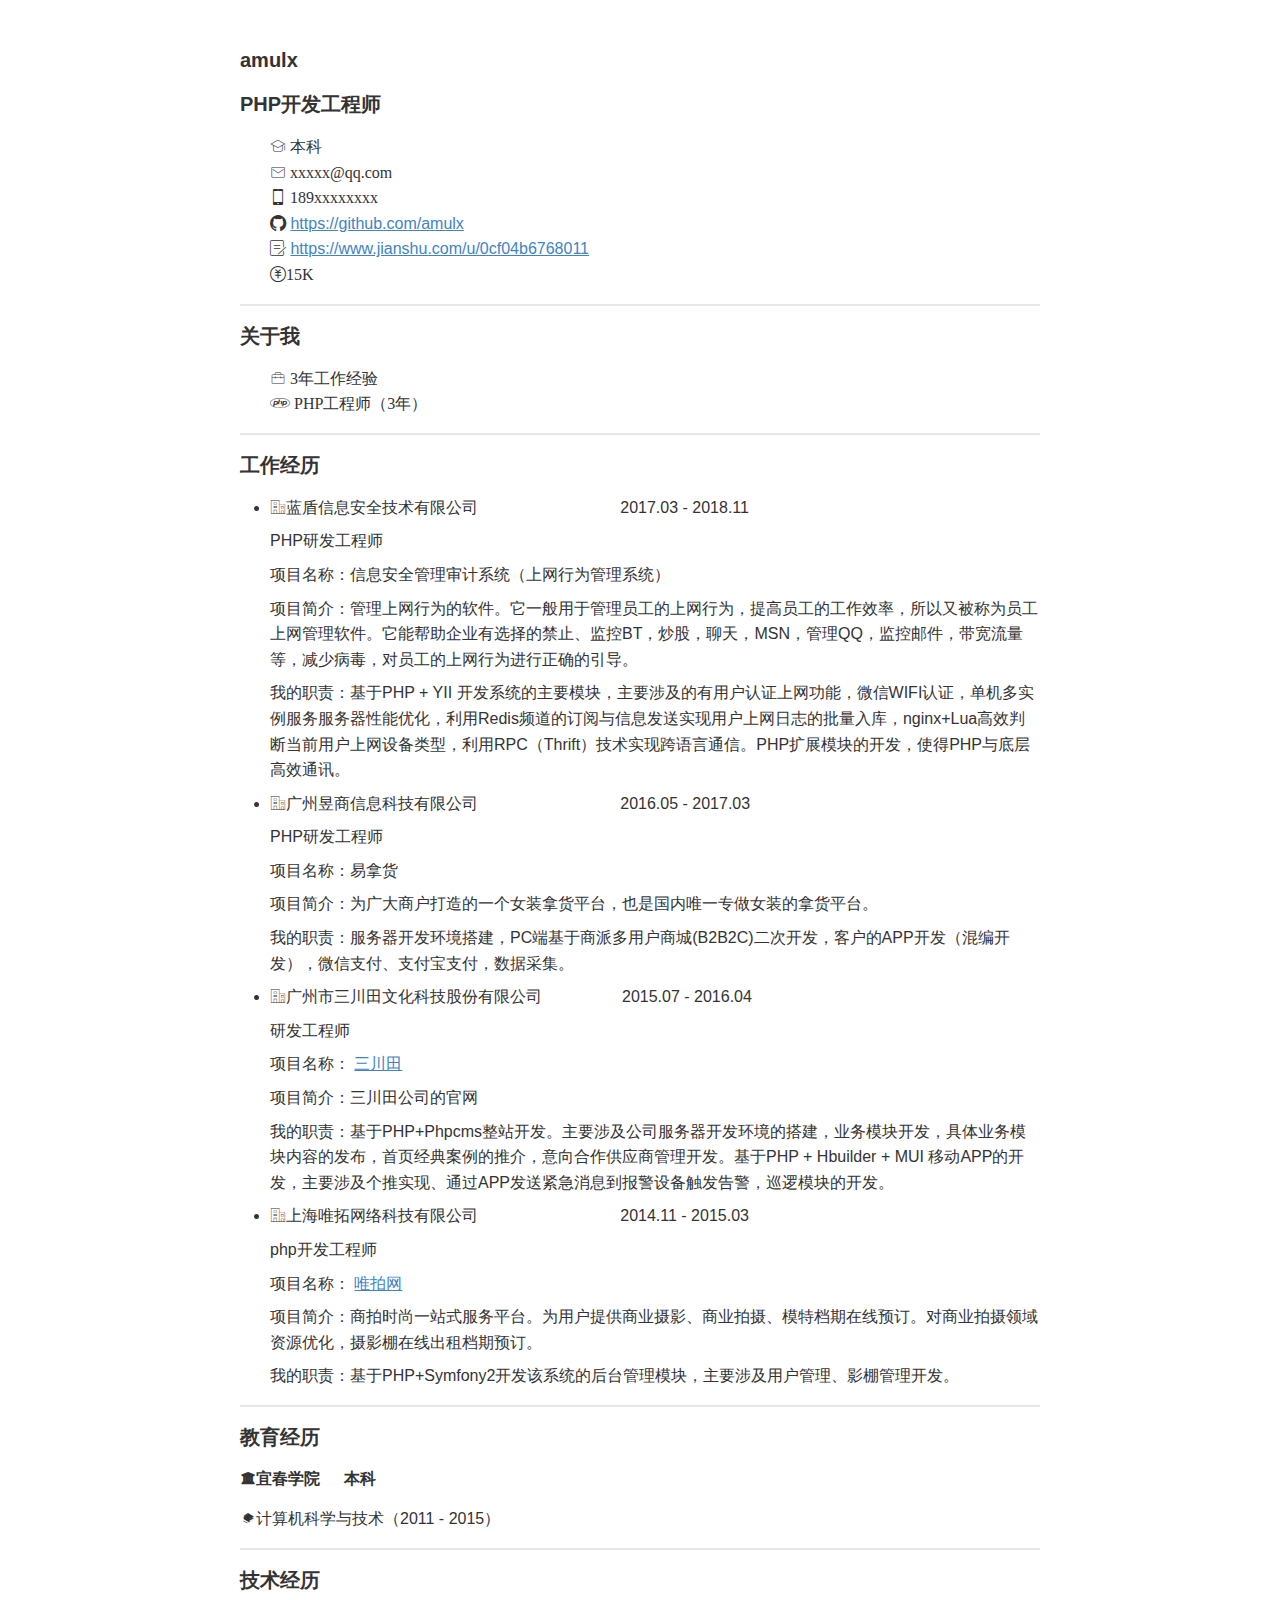
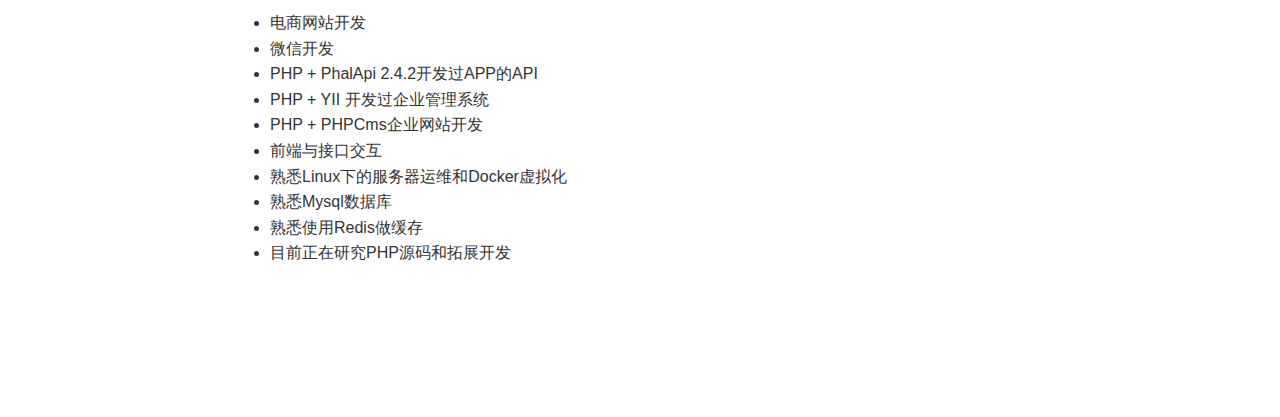
==== commit b4c30fd2: "Update index.html" ====
--- a/index.html
+++ b/index.html
@@ -4,7 +4,7 @@
         <meta charset='UTF-8'>
         <meta name='viewport' content='width=device-width initial-scale=1'>
         <title>
-            PHP工程师-3年-陈刚
+            PHP工程师-3年-amulx
         </title>
         <link rel="stylesheet" type="text/css" href="iconfont.css">
         <link href='index.css' rel='stylesheet' type='text/css' />
@@ -228,7 +228,7 @@
             <h4>
                 <a name='header-n2' class='md-header-anchor '>
                 </a>
-                陈刚
+                amulx
             </h4>
             <h4>
                 <a name='header-n4' class='md-header-anchor '>
@@ -241,11 +241,11 @@
                 </i>
                 <br>               
                 <i class="icon iconfont icon-youxiang">
-                  897416591@qq.com
+                  xxxxx@qq.com
                 </i>
                 <br>
                 <i class="icon iconfont icon-shouji">
-                    18979580510
+                    189xxxxxxxx
                 </i>
                 <br>
                 <i class="icon iconfont icon-GitHub"></i>
@@ -255,8 +255,8 @@
                 </i>
                 <br>
                 <i class="icon iconfont icon-bokeyuan"></i>
-                    <a href='https://www.jianshu.com/u/0cf04b676801' target='_blank' class='url'>
-                        https://www.jianshu.com/u/0cf04b676801
+                    <a href='https://www.jianshu.com/u/0cf04b6768011' target='_blank' class='url'>
+                        https://www.jianshu.com/u/0cf04b6768011
                     </a>
                 </i>
 
--- a/iconfont.css
+++ b/iconfont.css
@@ -1,10 +1,10 @@
 
 @font-face {font-family: "iconfont";
-  src: url('iconfont.eot?t=1544083383593'); /* IE9*/
-  src: url('iconfont.eot?t=1544083383593#iefix') format('embedded-opentype'), /* IE6-IE8 */
-  url('[data-uri]') format('woff'),
-  url('iconfont.ttf?t=1544083383593') format('truetype'), /* chrome, firefox, opera, Safari, Android, iOS 4.2+*/
-  url('iconfont.svg?t=1544083383593#iconfont') format('svg'); /* iOS 4.1- */
+  src: url('iconfont.eot?t=1544719357991'); /* IE9*/
+  src: url('iconfont.eot?t=1544719357991#iefix') format('embedded-opentype'), /* IE6-IE8 */
+  url('[data-uri]') format('woff'),
+  url('iconfont.ttf?t=1544719357991') format('truetype'), /* chrome, firefox, opera, Safari, Android, iOS 4.2+*/
+  url('iconfont.svg?t=1544719357991#iconfont') format('svg'); /* iOS 4.1- */
 }
 
 .iconfont {
@@ -15,25 +15,28 @@
   -moz-osx-font-smoothing: grayscale;
 }
 
-.icon-company:before { content: "\e6e6"; }
+.icon-tubiao209:before { content: "\e63f"; }
+
+.icon-xueli:before { content: "\e63c"; }
+
+.icon-youxiang:before { content: "\e623"; }
+
+.icon-company:before { content: "\e619"; }
+
+.icon-shouji:before { content: "\e615"; }
+
+.icon-xinzi:before { content: "\e7ae"; }
 
 .icon-GitHub:before { content: "\ea0a"; }
 
-.icon-drxx20:before { content: "\e712"; }
+.icon-bokeyuan:before { content: "\e603"; }
 
-.icon-bokeyuan:before { content: "\e603"; }
+.icon-gongzuojingyan:before { content: "\e61b"; }
 
 .icon-zhuanye:before { content: "\e605"; }
 
-.icon-gongzuojingyan:before { content: "\e604"; }
+.icon-position:before { content: "\e606"; }
 
-.icon-youxiang:before { content: "\e6b8"; }
-
-.icon-zhiwei:before { content: "\e62a"; }
-
-.icon-zhikeshuma-:before { content: "\e606"; }
+.icon-daxue:before { content: "\e6e8"; }
 
 .icon-php:before { content: "\f20e"; }
-
-.icon-daxue:before { content: "\e653"; }
-
